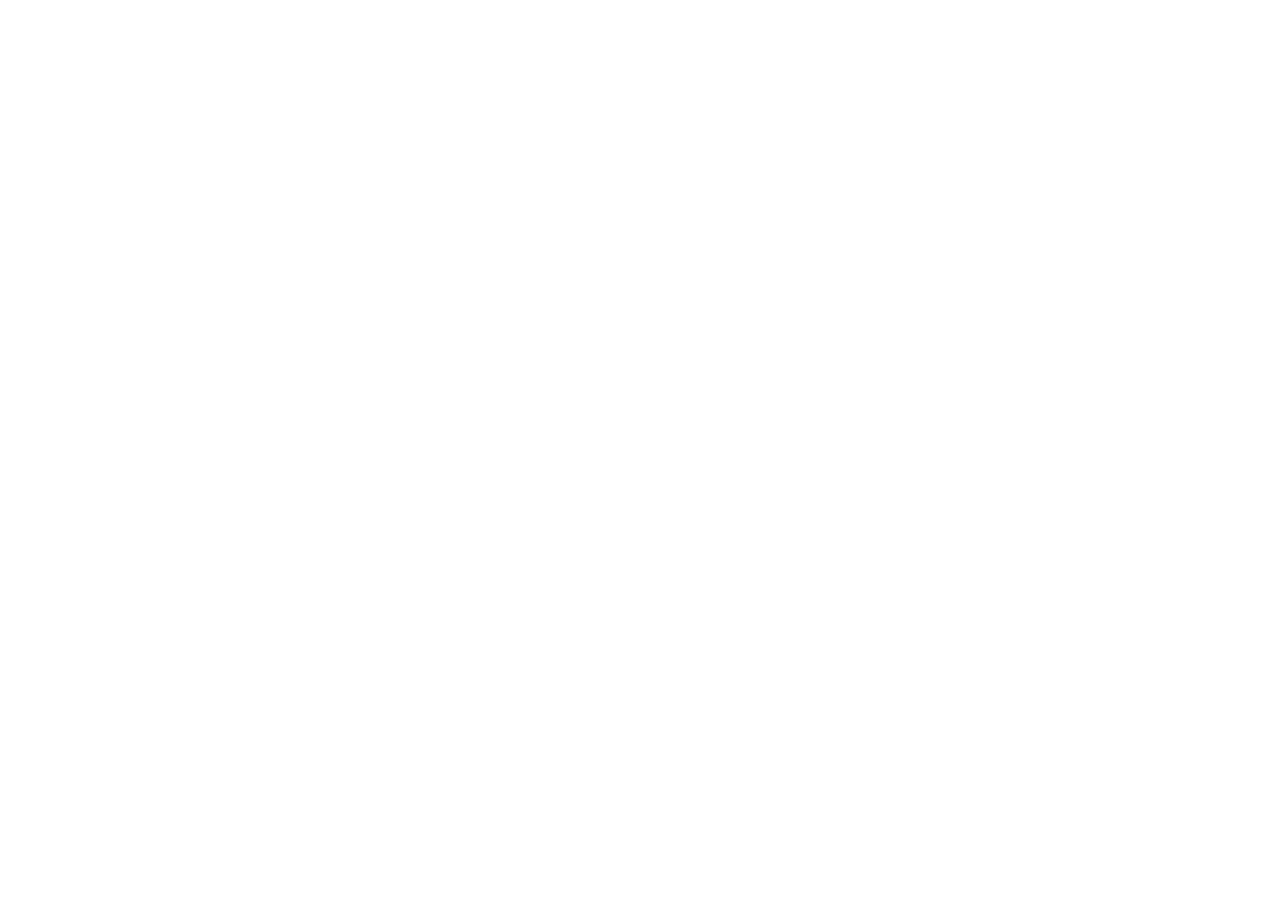
==== index.html @ ba342260 "init" ====
<!DOCTYPE html>
<html lang="en">
  <head>
    <meta charset="UTF-8" />
    <meta http-equiv="X-UA-Compatible" content="IE=edge" />
    <meta name="viewport" content="width=device-width, initial-scale=1.0" />
    <title>Document</title>
  </head>
  <body></body>
</html>
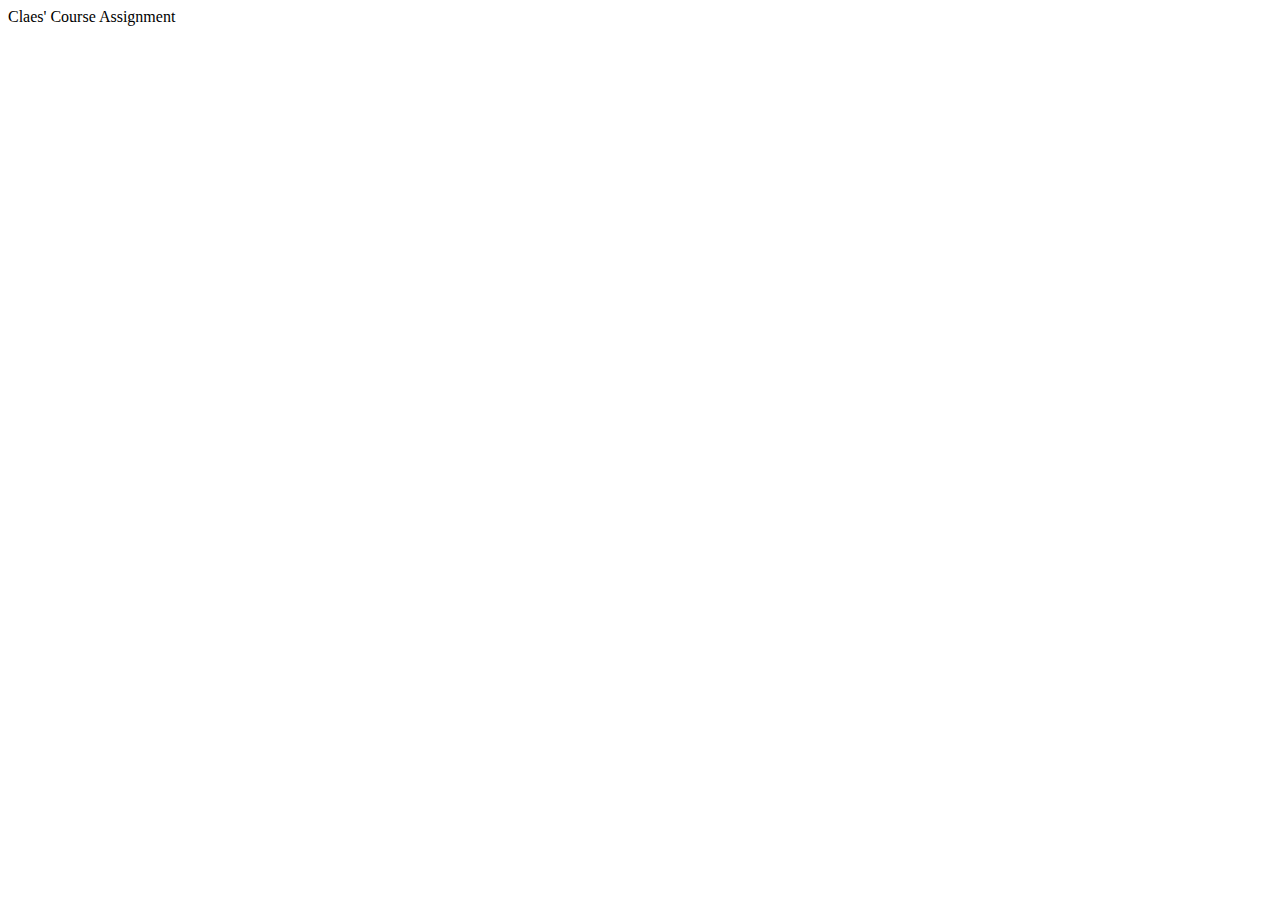
==== commit 898a0930: "endret innhold" ====
--- a/index.html
+++ b/index.html
@@ -4,7 +4,9 @@
     <meta charset="UTF-8" />
     <meta http-equiv="X-UA-Compatible" content="IE=edge" />
     <meta name="viewport" content="width=device-width, initial-scale=1.0" />
-    <title>Document</title>
+    <title>Claes</title>
   </head>
-  <body></body>
+  <body>
+    Claes' Course Assignment
+  </body>
 </html>
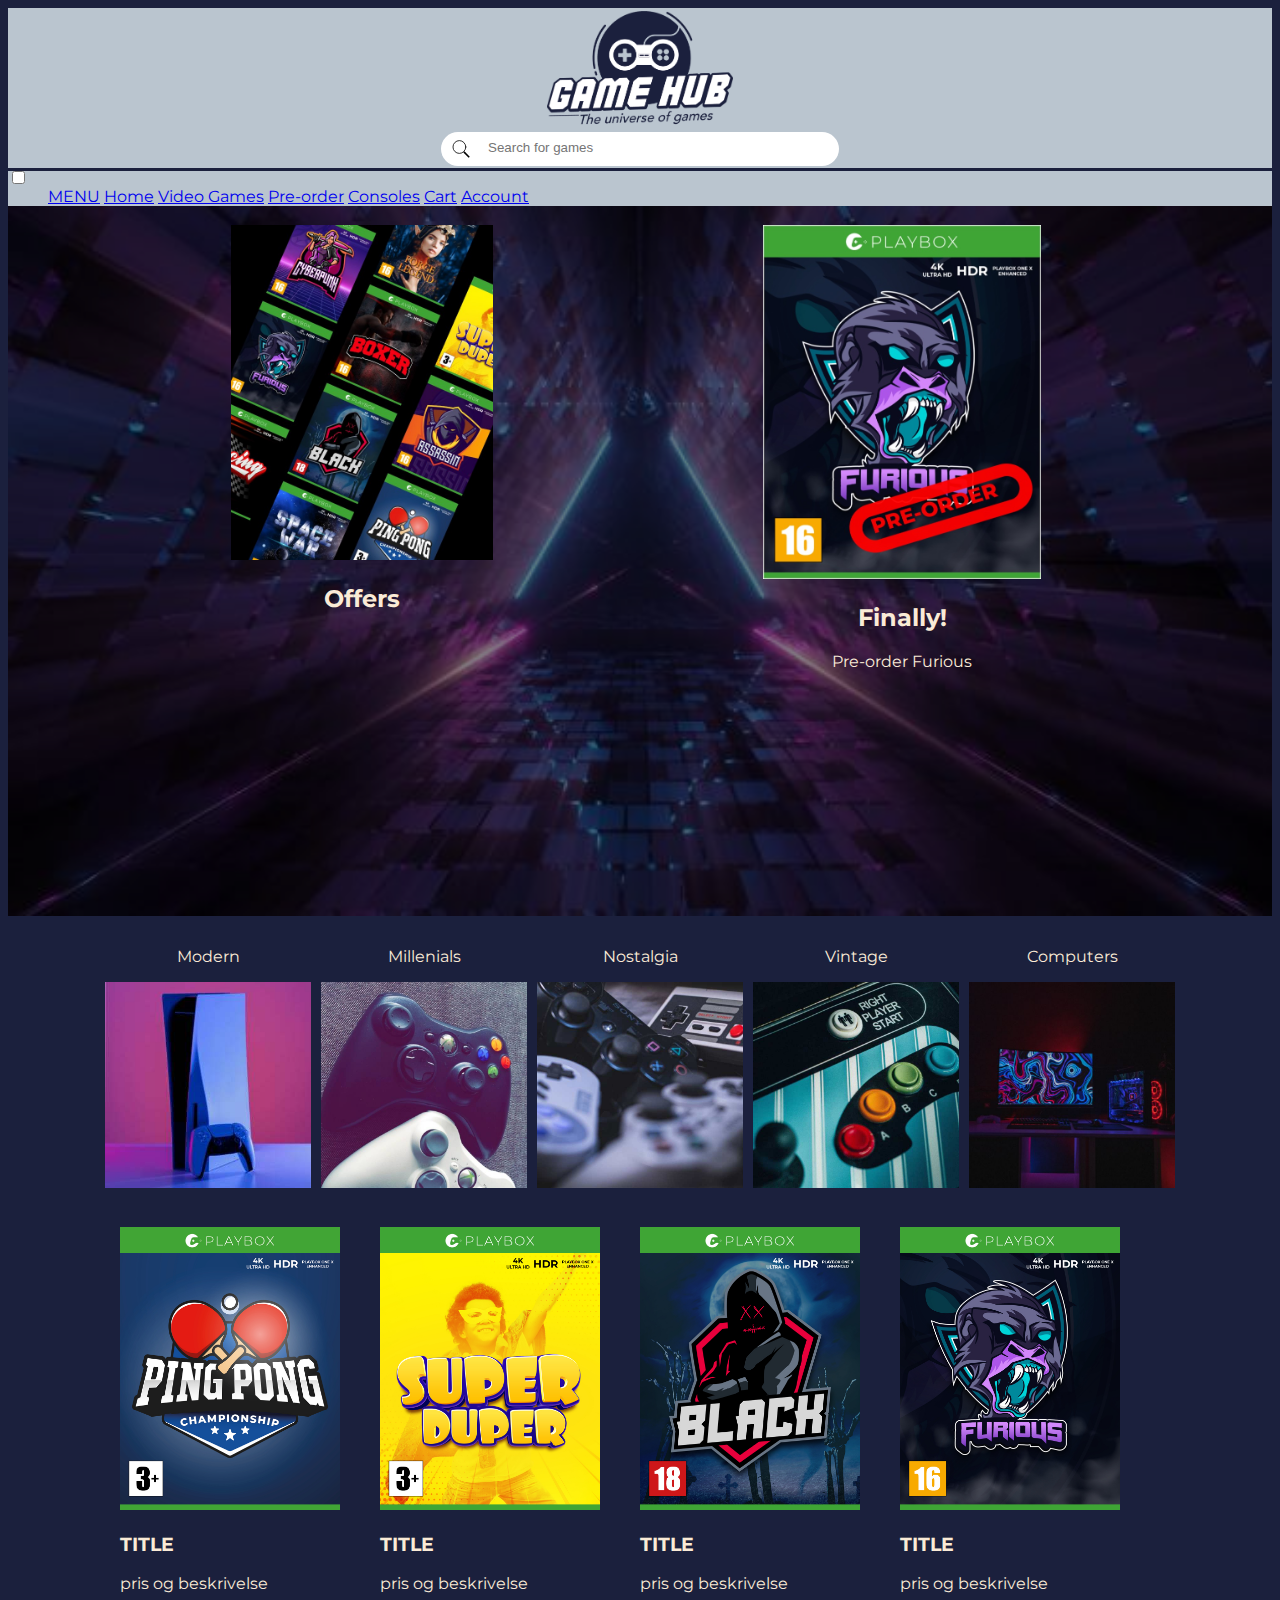
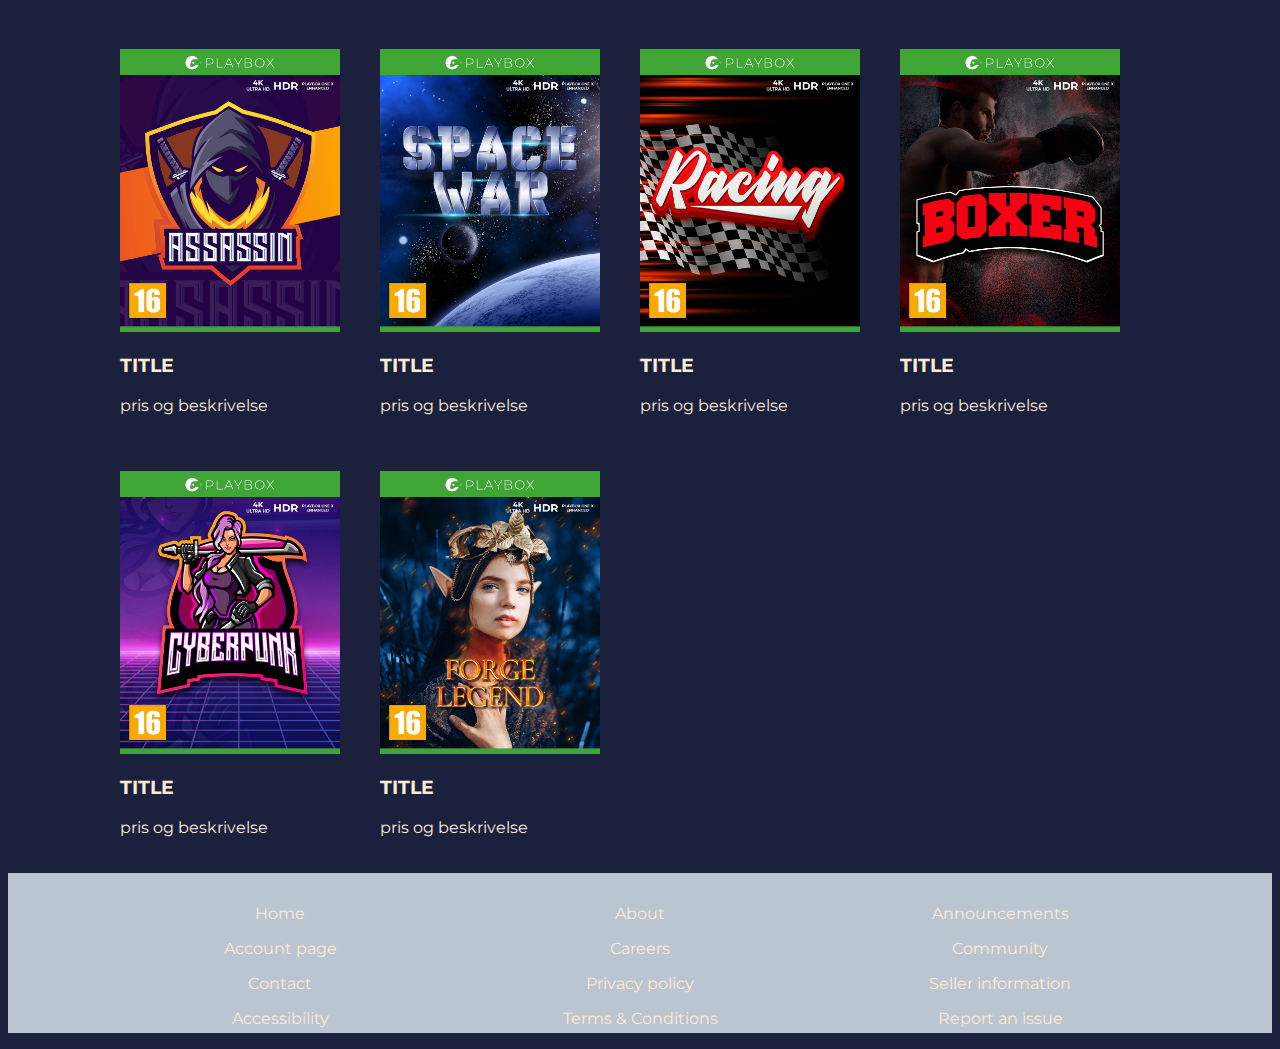
==== commit 5cd3355a: "nyesteversjon" ====
--- a/index.html
+++ b/index.html
@@ -4,9 +4,161 @@
     <meta charset="UTF-8" />
     <meta http-equiv="X-UA-Compatible" content="IE=edge" />
     <meta name="viewport" content="width=device-width, initial-scale=1.0" />
-    <title>Claes</title>
+    <link rel="shortcut icon" href="./images/GameHub_Logo.png" />
+    <title>Claes' Course Assignment</title>
+    <link rel="preconnect" href="https://fonts.googleapis.com" />
+    <link rel="preconnect" href="https://fonts.gstatic.com" crossorigin />
+    <link
+      href="https://fonts.googleapis.com/css2?family=Montserrat&display=swap"
+      rel="stylesheet"
+    />
+    <link rel="stylesheet" href="./css/styles.css" />
+    
+
+
   </head>
   <body>
-    Claes' Course Assignment
+    <header>
+    <div class="container">
+      
+
+
+
+
+        <div class="logo-container">
+        <a href="index.html" class="logo">
+          <img
+            src="./images/GameHub_Logo.png"
+            width="186px"
+            height="117px"
+            alt="GameHub Logo"
+          /></a>  </div>
+          <div class="searchbox">
+          <div class="searchbar"><img src="./images/172546_search_icon.svg" height="20" width="20" alt=""> 
+          <div class="searchbar1"> <input type="text" class="search" placeholder="Search for games"></div>
+        </div></div>
+    </div>
+    
+      </header>
+
+      
+      <nav class="app-navigation">
+        <label for="hamburger-menu">
+          <i class="fas fa-bars" style="font: size 30px;"></i>
+        </label>
+        <input id="hamburger-menu" type="checkbox" />
+        <ul class="app-navigation-drawer">
+          <li><a href="#">MENU</a></li>
+          <li><a href="#">Home</a></li>
+          <li><a href="#">Video Games</a></li>
+          <li><a href="#">Pre-order</a></li>
+          <li><a href="#">Consoles</a></li>
+          <li><a href="#">Cart</a></li>
+          <li><a href="#">Account</a></li>
+        </ul>
+      </nav>
+
+<main>
+  <div class="bakgrunnsbilde">
+    <img src="./images/cool-geometric-triangular-figure-neon-laser-light-great-backgrounds (1) KOMPRIMERT.jpg" width="100%" alt="">
+    <div class="overlay">
+    <!--
+      <h1>GameHub</h1>
+      <h3>
+        The universe of games
+      </h3>
+-->
+  <br>
+  <div class="container">
+    <div class="topcontainer">
+      <div><img src="./images/collage.jpg" width="50%" alt=""> <br> <h2>Offers</h2></div>
+        <div><img src="./images/FURIOUSPREORDER.jpg" width="50%" alt=""><h2>Finally!</h2>
+        <p>Pre-order Furious</p></div>
+      </div>
+     
+    </div>
+    </div>
+  </div>
+</div>
+</div>
+
+<section>
+  <container>
+  <div class="subsections">
+    <div class="col">
+      <p>Modern</p>
+      <img src="./images/current.jpg" alt="current" style="width:100%">
+      </div>
+    <div class="col">
+      <p>Millenials</p>
+       <img src="./images/millenials.jpg" alt="millenials" style="width:100%">
+      </div>
+    <div class="col">
+      <p>Nostalgia</p>
+      <img src="./images/nostalgia.jpg"  alt="nostalgia" style="width:100%">
+    </div>
+    <div class="col">
+      <p>Vintage</p>
+      <img src="./images/retroandvintage.jpg" alt="retroandvintage" style="width:100%">
+    </div>
+      <div class="col">
+        <p>Computers</p>
+      <img src="./images/computers.jpg"  alt="computers" style="width:100%"> 
+  </div>
+</container>
+</section>
+
+<div class="container">
+<div id="grid">
+  <div id="spill1"><img src="./images/Covers/GameHub_covers.jpg" alt=""><h3>TITLE</h3><p>pris og beskrivelse </p></div>
+  <div id="spill2"> <img src="./images/Covers/GameHub_covers2.jpg" alt=""><h3>TITLE</h3><p>pris og beskrivelse </p></div>
+  <div id="spill3"> <img src="./images/Covers/GameHub_covers3.jpg" alt=""><h3>TITLE</h3><p>pris og beskrivelse </p></div>
+  <div id="spill4"> <img src="./images/Covers/GameHub_covers4.jpg" alt=""><h3>TITLE</h3><p>pris og beskrivelse </p></div>
+  <div id="spill5"> <img src="./images/Covers/GameHub_covers5.jpg" alt=""><h3>TITLE</h3><p>pris og beskrivelse </p></div>
+  <div id="spill6"> <img src="./images/Covers/GameHub_covers6.jpg" alt=""><h3>TITLE</h3><p>pris og beskrivelse </p></div>
+  <div id="spill7"> <img src="./images/Covers/GameHub_covers7.jpg" alt=""><h3>TITLE</h3><p>pris og beskrivelse </p></div>
+  <div id="spill8"> <img src="./images/Covers/GameHub_covers8.jpg" alt=""><h3>TITLE</h3><p>pris og beskrivelse </p></div>
+  <div id="spill9"> <img src="./images/Covers/GameHub_covers9.jpg" alt=""><h3>TITLE</h3><p>pris og beskrivelse </p></div>
+  <div id="spill10"> <img src="./images/Covers/GameHub_covers10.jpg" alt=""><h3>TITLE</h3><p>pris og beskrivelse </p></div>
+</p>
+</div> 
+</div>
+    
+      <div class="container">
+
+
+        <section></section>
+
+      
+
+    
+    </main>
+      <footer>
+        <section>
+          <container>
+          <div class="subsections">
+            <div class="col">
+              <p>Home</p>
+              <p> Account page</p>
+              <p> Contact</p>
+              <p> Accessibility</p>
+              </div>
+              <div class="col">
+                <p>About</p>
+                <p>Careers</p>
+                <p>Privacy policy</p>
+                <p>Terms & Conditions</p>
+              </div>
+              <div class="col">
+                <p>Announcements</p>
+                <p>Community</p>
+                <p>Seller information</p>
+                <p>Report an issue</p>
+              </div>
+        </container>
+        </section>
+      </footer>
+    
   </body>
 </html>
+
--- a/css/styles.css
+++ b/css/styles.css
@@ -0,0 +1,261 @@
+html {
+  font-family: Montserrat;
+}
+
+body {
+  background-color: #1b203d;
+}
+
+.bakgrunnsbilde {
+  width: 100%;
+  height: 100%;
+  position: relative;
+  background-size: cover;
+  background-position: 50% 50%;
+  display: flex;
+  margin: 0 auto;
+  align-content: center;
+}
+
+.overlay {
+  position: absolute;
+  height: 100%;
+  width: 100%;
+  background: rgba(0, 0, 0, 0.5);
+  color: white;
+  display: flex;
+  align-items: center;
+  flex-direction: column;
+}
+
+header {
+  height: 160px;
+  width: 100%;
+  /*border: 5px dotted chartreuse;*/
+  background: #bac5cf;
+  align-items: center;
+  align-content: center;
+  justify-content: space-evenly;
+  display: flex;
+  margin: 0 auto;
+}
+
+.logo {
+  margin: 20px 170px 64px 170px;
+  align-items: center;
+  align-content: center;
+  justify-content: space-around;
+  /*border: 1px solid red;*/
+}
+
+.topcontainer {
+  /*border: 1px solid hotpink;*/
+  display: flex;
+  text-justify: auto;
+  text-align: center;
+  width: 100%;
+  max-width: 1080px;
+  margin: 0 auto;
+  width: 100%;
+}
+
+.flexbox-item {
+  /*border: 1px solid indigo;*/
+  max-width: 33%;
+  display: flex;
+}
+
+.flex-items {
+  display: inline-flex;
+  align-items: center;
+  justify-content: space-evenly;
+  /*border: 2px solid greenyellow;*/
+}
+
+.searchbar1 {
+  width: 368px;
+  height: 34px;
+}
+
+.searchbar {
+  display: flex;
+  justify-content: space-around;
+  /*border: 1px solid red;*/
+  align-items: center;
+  background: white;
+  border-radius: 20px;
+}
+
+.inner {
+  max-width: 1080px;
+}
+
+.search {
+  width: 300px;
+  border: none;
+  height: 30px;
+  margin-left: 15px;
+}
+
+.searchbar img {
+  margin-left: 10px;
+}
+
+.searchbox {
+  display: flex;
+  justify-content: center;
+}
+
+.container {
+  /*border: 1px solid pink;*/
+  width: auto;
+  max-width: 1080px;
+  margin: 0 auto;
+  color: antiquewhite;
+}
+
+.containerb {
+  /*border: 1px solid pink;*/
+  width: auto;
+  max-width: 1080px;
+  margin: 0 auto;
+  display: inline-block;
+  flex-basis: 100%;
+  color: antiquewhite;
+}
+
+.subsections {
+  display: flex;
+  max-width: 1080px;
+  margin: 10px auto;
+  color: antiquewhite;
+  text-justify: center;
+}
+
+#grid {
+  /*border: 1px solid chartreuse;*/
+  float: left;
+}
+
+#grid div {
+  float: left;
+  padding: 20px;
+}
+
+#grid div img {
+  width: 220px;
+}
+
+.col {
+  flex: 20%;
+  padding: 5px;
+  flex-basis: 100%;
+  /*border: 1px solid chartreuse;*/
+  justify-content: space-evenly;
+  text-align: center;
+}
+
+/*
+.searchbar {
+  height: 34px;
+  width: 368px;
+  display: inline-block;
+  margin: 20px 30px 20px 30px;
+  border-radius: 20px;
+  display: flex;
+  align-items: center;
+  justify-content: space-around;
+  border: gray solid 1px;
+  background: white;
+}
+
+.searchbar1 {
+  width: 90%;
+  border: none;
+}*/
+
+main {
+  display: block;
+  overflow: hidden;
+  margin: auto;
+  padding: auto;
+}
+
+.column {
+  margin: 1em 1em 1em 1em;
+  display: inline-flex;
+  width: 174px;
+  height: 222px;
+  white-space: nowrap;
+}
+
+.card2 {
+  color: antiquewhite;
+}
+
+.article {
+  display: flex;
+  height: 111px;
+  /*border: 1px solid red;*/
+}
+
+.section {
+  border: 1px solid indigo;
+  display: block;
+  height: 111px;
+  margin: auto;
+}
+
+footer {
+  height: 160px;
+  width: 100%;
+  /*border: 1px solid chartreuse;*/
+  background: #bac5cf;
+  display: inline-block;
+  text-justify: auto;
+}
+
+/*HAMBURGERLAND*/
+
+nav {
+  /*hide nav on load*/
+  display: block;
+  background: #bac5cf;
+  transition: all 0.1s linear;
+  transform: translateX(0%);
+  text-justify: center;
+}
+
+.sr-only {
+  display: none;
+}
+
+#hamburger-menu {
+  display: block;
+  border: 999px solid chartreuse;
+}
+
+#hamburger-menu:checked ~ nav {
+  display: block;
+  transform: translateX(-666px);
+  background: #bac5cf;
+}
+@media screen and (min-width: 1079) {
+}
+.fa-bars {
+  display: block;
+}
+
+.app-navigation-drawer {
+  transform: translateY(0);
+  background: #bac5cf;
+  border-bottom: none;
+  margin: 0 auto;
+}
+
+.app-navigation-drawer li {
+  display: inline-flex;
+  background: #bac5cf;
+  margin: 0 auto;
+}
+/*husk GAP */
